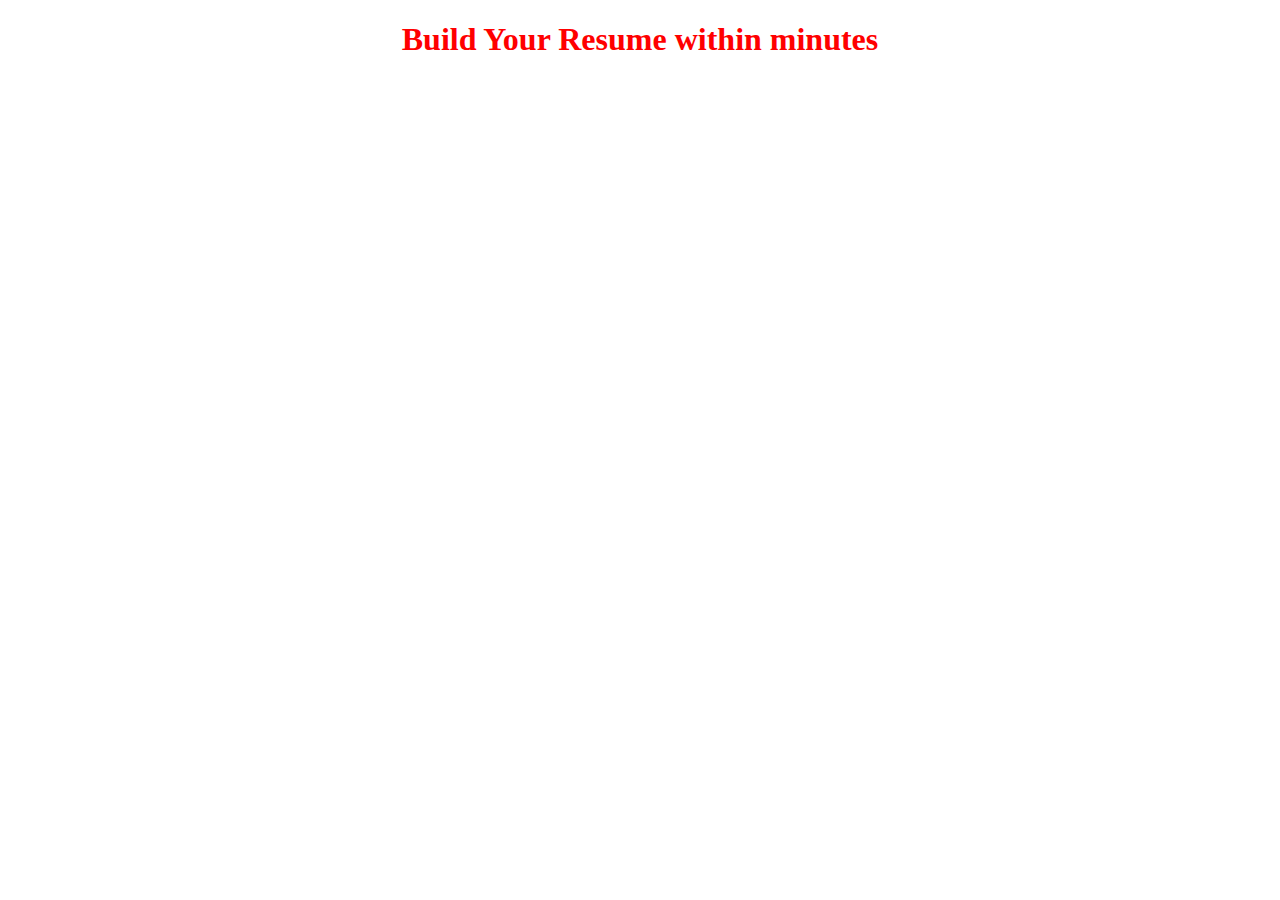
==== Resume Generator/index.html @ a1409070 "updated" ====
<!DOCTYPE html>
<html lang="en">
<head>
    <meta charset="UTF-8">
    <meta name="viewport" content="width=device-width, initial-scale=1.0">
    <title>Resume Generator</title>
    <link rel="stylesheet" href="style.css">
</head>
<body>
    <h1>Build Your Resume within minutes</h1>

    <script src="app.js"></script>
</body>
</html>
---- Resume Generator/style.css ----
h1{
    text-align: center;
    font-family: cursive;
    color:red;
}
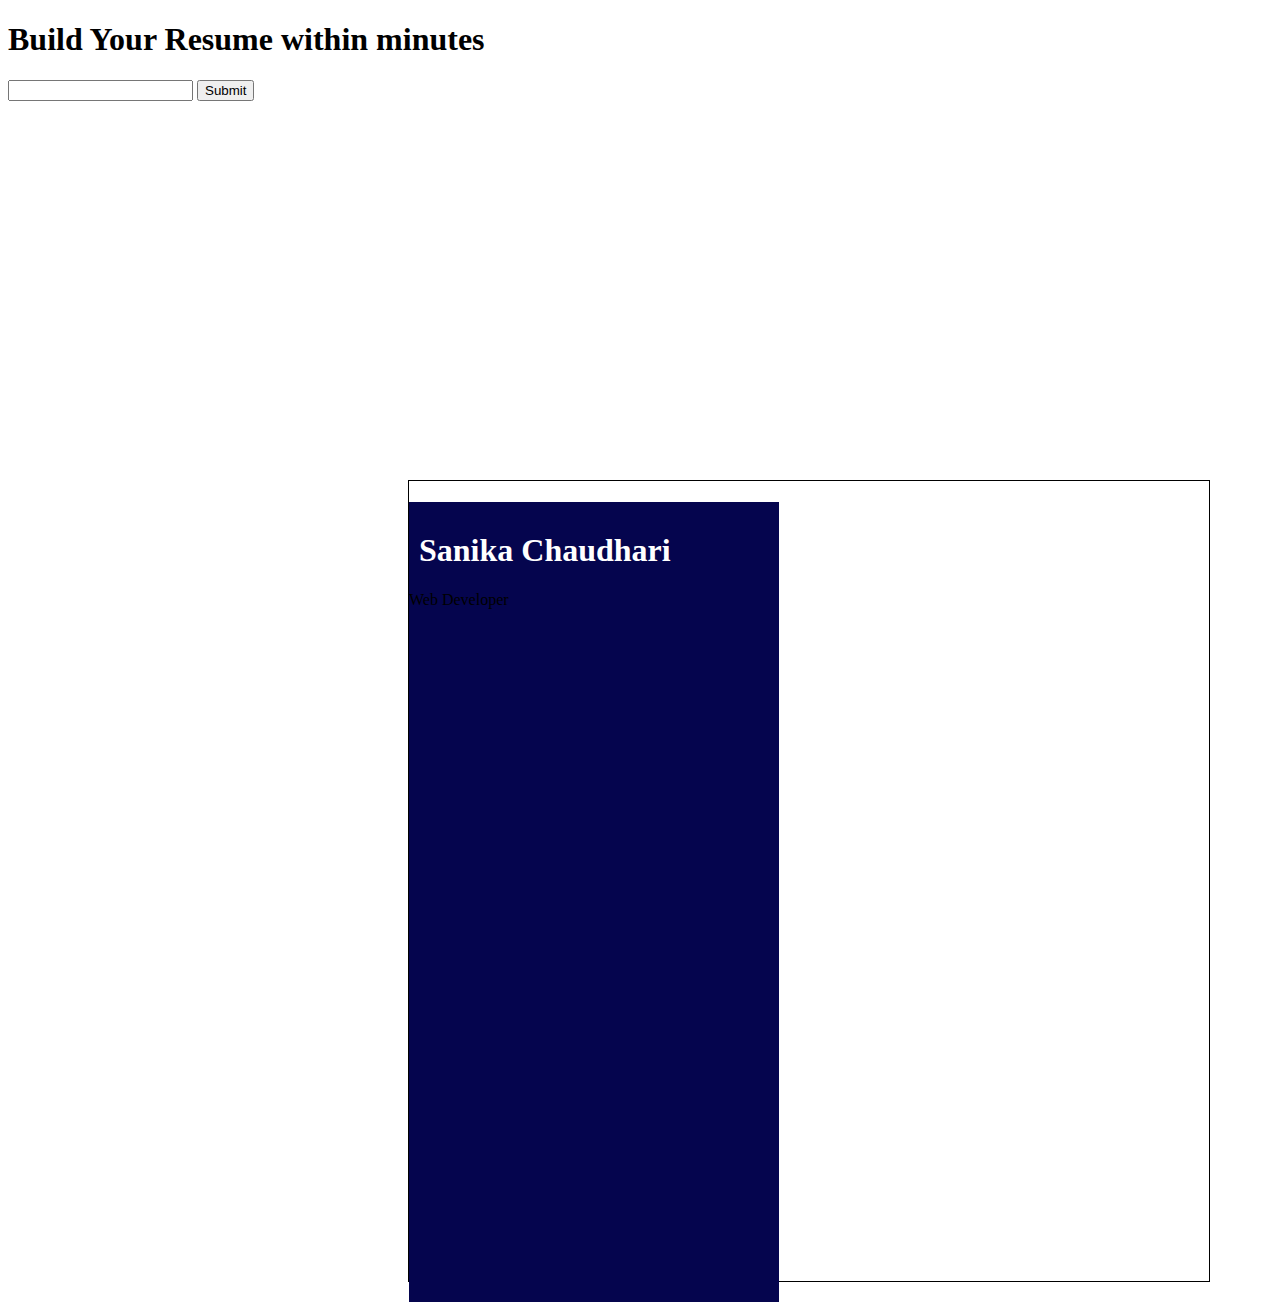
==== commit 889b886f: "done" ====
--- a/Resume Generator/index.html
+++ b/Resume Generator/index.html
@@ -4,11 +4,25 @@
     <meta charset="UTF-8">
     <meta name="viewport" content="width=device-width, initial-scale=1.0">
     <title>Resume Generator</title>
+    <link href="https://cdn.jsdelivr.net/npm/bootstrap@5.3.1/dist/css/bootstrap.min.css" rel="stylesheet" integrity="sha384-4bw+/aepP/YC94hEpVNVgiZdgIC5+VKNBQNGCHeKRQN+PtmoHDEXuppvnDJzQIu9" crossorigin="anonymous">
     <link rel="stylesheet" href="style.css">
 </head>
 <body>
     <h1>Build Your Resume within minutes</h1>
+    
+    <div class="box">
+        <input type="text">
+        <button id="save">Submit</button>
+    </div>
+    <div class="resume">
+        <div class="box1">
+            <h1 id="name">Sanika Chaudhari</h1>
+            <p id="title">Web Developer</p>
+        </div>
+    </div>
+    
 
     <script src="app.js"></script>
+    <script src="https://cdn.jsdelivr.net/npm/bootstrap@5.3.1/dist/js/bootstrap.bundle.min.js" integrity="sha384-HwwvtgBNo3bZJJLYd8oVXjrBZt8cqVSpeBNS5n7C8IVInixGAoxmnlMuBnhbgrkm" crossorigin="anonymous"></script>
 </body>
 </html>--- a/Resume Generator/style.css
+++ b/Resume Generator/style.css
@@ -1,5 +1,31 @@
-h1{
+/* h1{
     text-align: center;
     font-family: cursive;
     color:red;
-}+    margin-top: 20px;
+} */
+.box{
+    width:500px;
+    height: 400px;
+    /* border: 1px solid black; */
+}
+.resume{
+    width:800px;
+    height: 800px;
+    border:1px solid black;
+    margin-left: 400px;
+}
+.resume .box1{
+    width:370px;
+    height: 800px;
+    background-color: rgb(5, 5, 78);
+}
+.resume .box1 h1{
+    color: white;
+    padding-top: 30px;
+    margin-left: 10px;
+}
+.resume .box1 #title p{
+    color: white;
+    margin-top: 5px;
+}
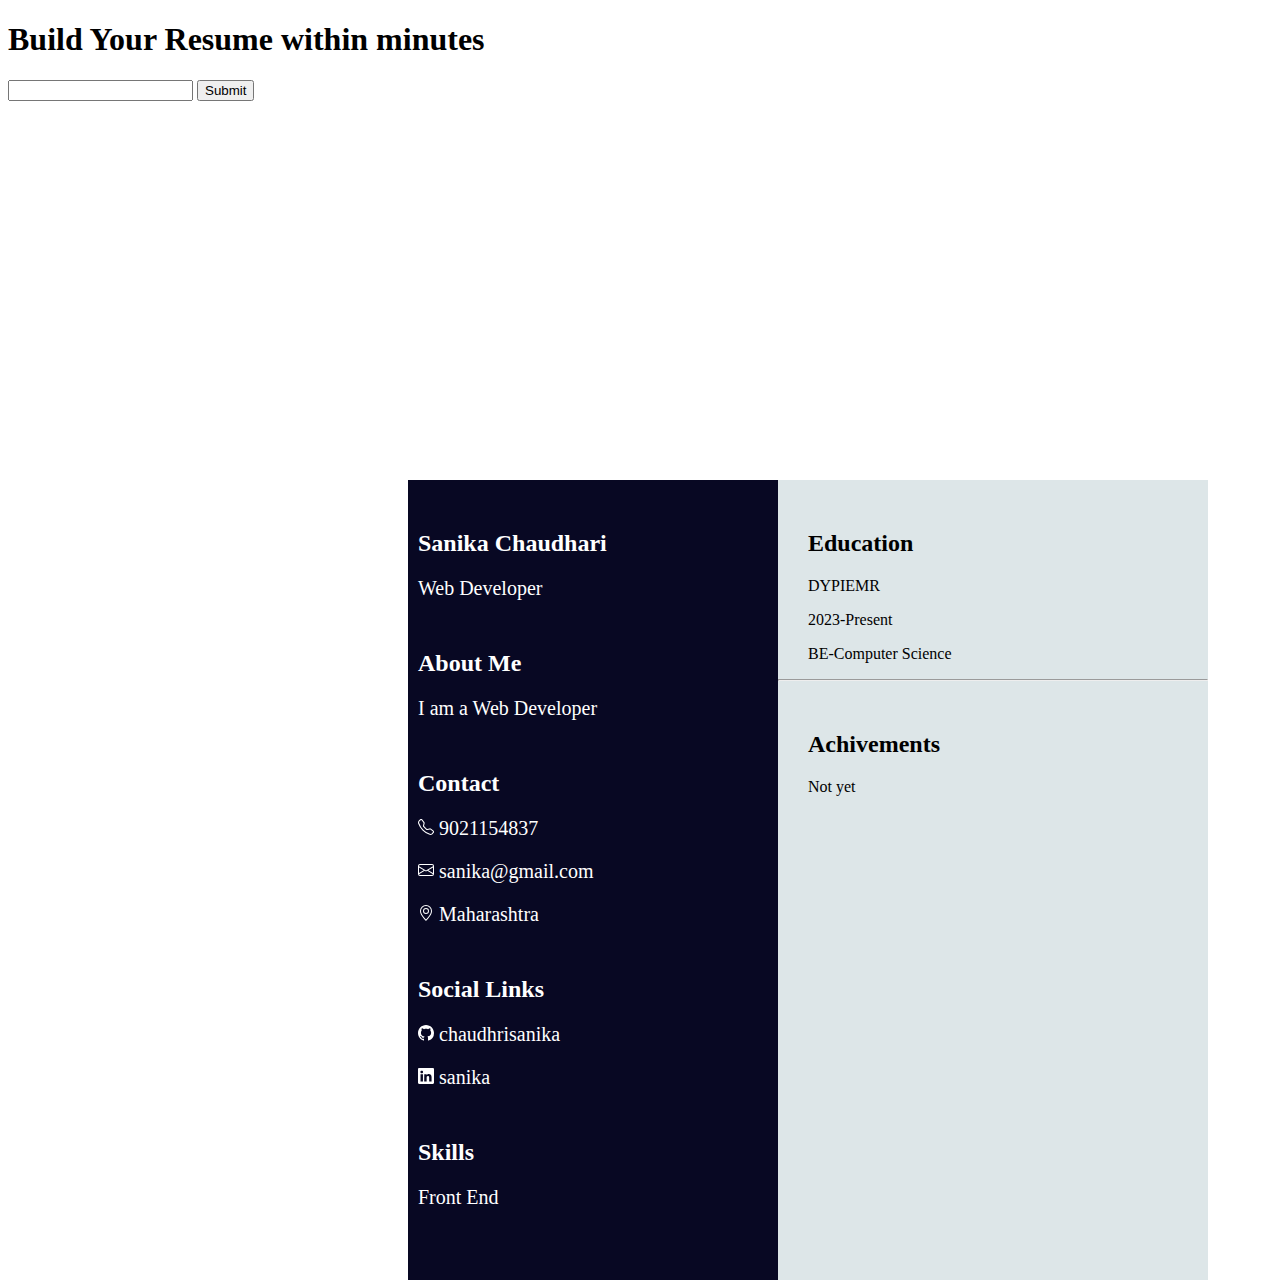
==== commit ca5b2fb8: "updated" ====
--- a/Resume Generator/index.html
+++ b/Resume Generator/index.html
@@ -16,8 +16,39 @@
     </div>
     <div class="resume">
         <div class="box1">
-            <h1 id="name">Sanika Chaudhari</h1>
+            <h2 id="name">Sanika Chaudhari</h2>
             <p id="title">Web Developer</p>
+            <h2>About Me</h2>
+            <p>I am a Web Developer</p>
+            <h2>Contact</h2>
+            <p><svg xmlns="http://www.w3.org/2000/svg" width="16" height="16" fill="currentColor" class="bi bi-telephone" viewBox="0 0 16 16">
+                <path d="M3.654 1.328a.678.678 0 0 0-1.015-.063L1.605 2.3c-.483.484-.661 1.169-.45 1.77a17.568 17.568 0 0 0 4.168 6.608 17.569 17.569 0 0 0 6.608 4.168c.601.211 1.286.033 1.77-.45l1.034-1.034a.678.678 0 0 0-.063-1.015l-2.307-1.794a.678.678 0 0 0-.58-.122l-2.19.547a1.745 1.745 0 0 1-1.657-.459L5.482 8.062a1.745 1.745 0 0 1-.46-1.657l.548-2.19a.678.678 0 0 0-.122-.58L3.654 1.328zM1.884.511a1.745 1.745 0 0 1 2.612.163L6.29 2.98c.329.423.445.974.315 1.494l-.547 2.19a.678.678 0 0 0 .178.643l2.457 2.457a.678.678 0 0 0 .644.178l2.189-.547a1.745 1.745 0 0 1 1.494.315l2.306 1.794c.829.645.905 1.87.163 2.611l-1.034 1.034c-.74.74-1.846 1.065-2.877.702a18.634 18.634 0 0 1-7.01-4.42 18.634 18.634 0 0 1-4.42-7.009c-.362-1.03-.037-2.137.703-2.877L1.885.511z"/>
+              </svg>  9021154837</p>
+            <p><svg xmlns="http://www.w3.org/2000/svg" width="16" height="16" fill="currentColor" class="bi bi-envelope" viewBox="0 0 16 16">
+                <path d="M0 4a2 2 0 0 1 2-2h12a2 2 0 0 1 2 2v8a2 2 0 0 1-2 2H2a2 2 0 0 1-2-2V4Zm2-1a1 1 0 0 0-1 1v.217l7 4.2 7-4.2V4a1 1 0 0 0-1-1H2Zm13 2.383-4.708 2.825L15 11.105V5.383Zm-.034 6.876-5.64-3.471L8 9.583l-1.326-.795-5.64 3.47A1 1 0 0 0 2 13h12a1 1 0 0 0 .966-.741ZM1 11.105l4.708-2.897L1 5.383v5.722Z"/>
+              </svg>  sanika@gmail.com</p>
+            <p><svg xmlns="http://www.w3.org/2000/svg" width="16" height="16" fill="currentColor" class="bi bi-geo-alt" viewBox="0 0 16 16">
+                <path d="M12.166 8.94c-.524 1.062-1.234 2.12-1.96 3.07A31.493 31.493 0 0 1 8 14.58a31.481 31.481 0 0 1-2.206-2.57c-.726-.95-1.436-2.008-1.96-3.07C3.304 7.867 3 6.862 3 6a5 5 0 0 1 10 0c0 .862-.305 1.867-.834 2.94zM8 16s6-5.686 6-10A6 6 0 0 0 2 6c0 4.314 6 10 6 10z"/>
+                <path d="M8 8a2 2 0 1 1 0-4 2 2 0 0 1 0 4zm0 1a3 3 0 1 0 0-6 3 3 0 0 0 0 6z"/>
+              </svg>  Maharashtra</p>
+            <h2>Social Links</h2>
+            <p><svg xmlns="http://www.w3.org/2000/svg" width="16" height="16" fill="currentColor" class="bi bi-github" viewBox="0 0 16 16">
+                <path d="M8 0C3.58 0 0 3.58 0 8c0 3.54 2.29 6.53 5.47 7.59.4.07.55-.17.55-.38 0-.19-.01-.82-.01-1.49-2.01.37-2.53-.49-2.69-.94-.09-.23-.48-.94-.82-1.13-.28-.15-.68-.52-.01-.53.63-.01 1.08.58 1.23.82.72 1.21 1.87.87 2.33.66.07-.52.28-.87.51-1.07-1.78-.2-3.64-.89-3.64-3.95 0-.87.31-1.59.82-2.15-.08-.2-.36-1.02.08-2.12 0 0 .67-.21 2.2.82.64-.18 1.32-.27 2-.27.68 0 1.36.09 2 .27 1.53-1.04 2.2-.82 2.2-.82.44 1.1.16 1.92.08 2.12.51.56.82 1.27.82 2.15 0 3.07-1.87 3.75-3.65 3.95.29.25.54.73.54 1.48 0 1.07-.01 1.93-.01 2.2 0 .21.15.46.55.38A8.012 8.012 0 0 0 16 8c0-4.42-3.58-8-8-8z"/>
+              </svg>  chaudhrisanika</p>
+            <p> <svg xmlns="http://www.w3.org/2000/svg" width="16" height="16" fill="currentColor" class="bi bi-linkedin" viewBox="0 0 16 16">
+                <path d="M0 1.146C0 .513.526 0 1.175 0h13.65C15.474 0 16 .513 16 1.146v13.708c0 .633-.526 1.146-1.175 1.146H1.175C.526 16 0 15.487 0 14.854V1.146zm4.943 12.248V6.169H2.542v7.225h2.401zm-1.2-8.212c.837 0 1.358-.554 1.358-1.248-.015-.709-.52-1.248-1.342-1.248-.822 0-1.359.54-1.359 1.248 0 .694.521 1.248 1.327 1.248h.016zm4.908 8.212V9.359c0-.216.016-.432.08-.586.173-.431.568-.878 1.232-.878.869 0 1.216.662 1.216 1.634v3.865h2.401V9.25c0-2.22-1.184-3.252-2.764-3.252-1.274 0-1.845.7-2.165 1.193v.025h-.016a5.54 5.54 0 0 1 .016-.025V6.169h-2.4c.03.678 0 7.225 0 7.225h2.4z"/>
+              </svg>  sanika</p>
+            <h2>Skills</h2>
+            <p>Front End</p>
+        </div>
+        <div class="box2">
+            <h2>Education</h2>
+            <p>DYPIEMR</p>
+            <p>2023-Present</p>
+            <p>BE-Computer Science</p>
+            <hr>
+            <h2>Achivements</h2>
+            <p>Not yet</p>
         </div>
     </div>
     
--- a/Resume Generator/style.css
+++ b/Resume Generator/style.css
@@ -12,20 +12,38 @@
 .resume{
     width:800px;
     height: 800px;
-    border:1px solid black;
+    /* border:1px solid black; */
     margin-left: 400px;
+    display: flex;
+    flex-direction: row;
 }
 .resume .box1{
     width:370px;
     height: 800px;
-    background-color: rgb(5, 5, 78);
+    background-color: rgb(8, 8, 35);
 }
-.resume .box1 h1{
+.resume .box1 h2{
     color: white;
     padding-top: 30px;
     margin-left: 10px;
 }
-.resume .box1 #title p{
+.resume .box1 p{
     color: white;
-    margin-top: 5px;
+   padding-top: 0px;
+    margin-left: 10px;
+    font-size: 20px;
 }
+.resume .box2{
+    width:430px;
+    height:800px;
+    background-color: rgb(221, 230, 232);
+}
+.resume .box2 h2{
+    margin-top: 50px;
+    margin-left: 30px;
+    font-weight: 700;
+}
+.resume .box2 p{
+    margin-top: 10px;
+    margin-left: 30px;
+}
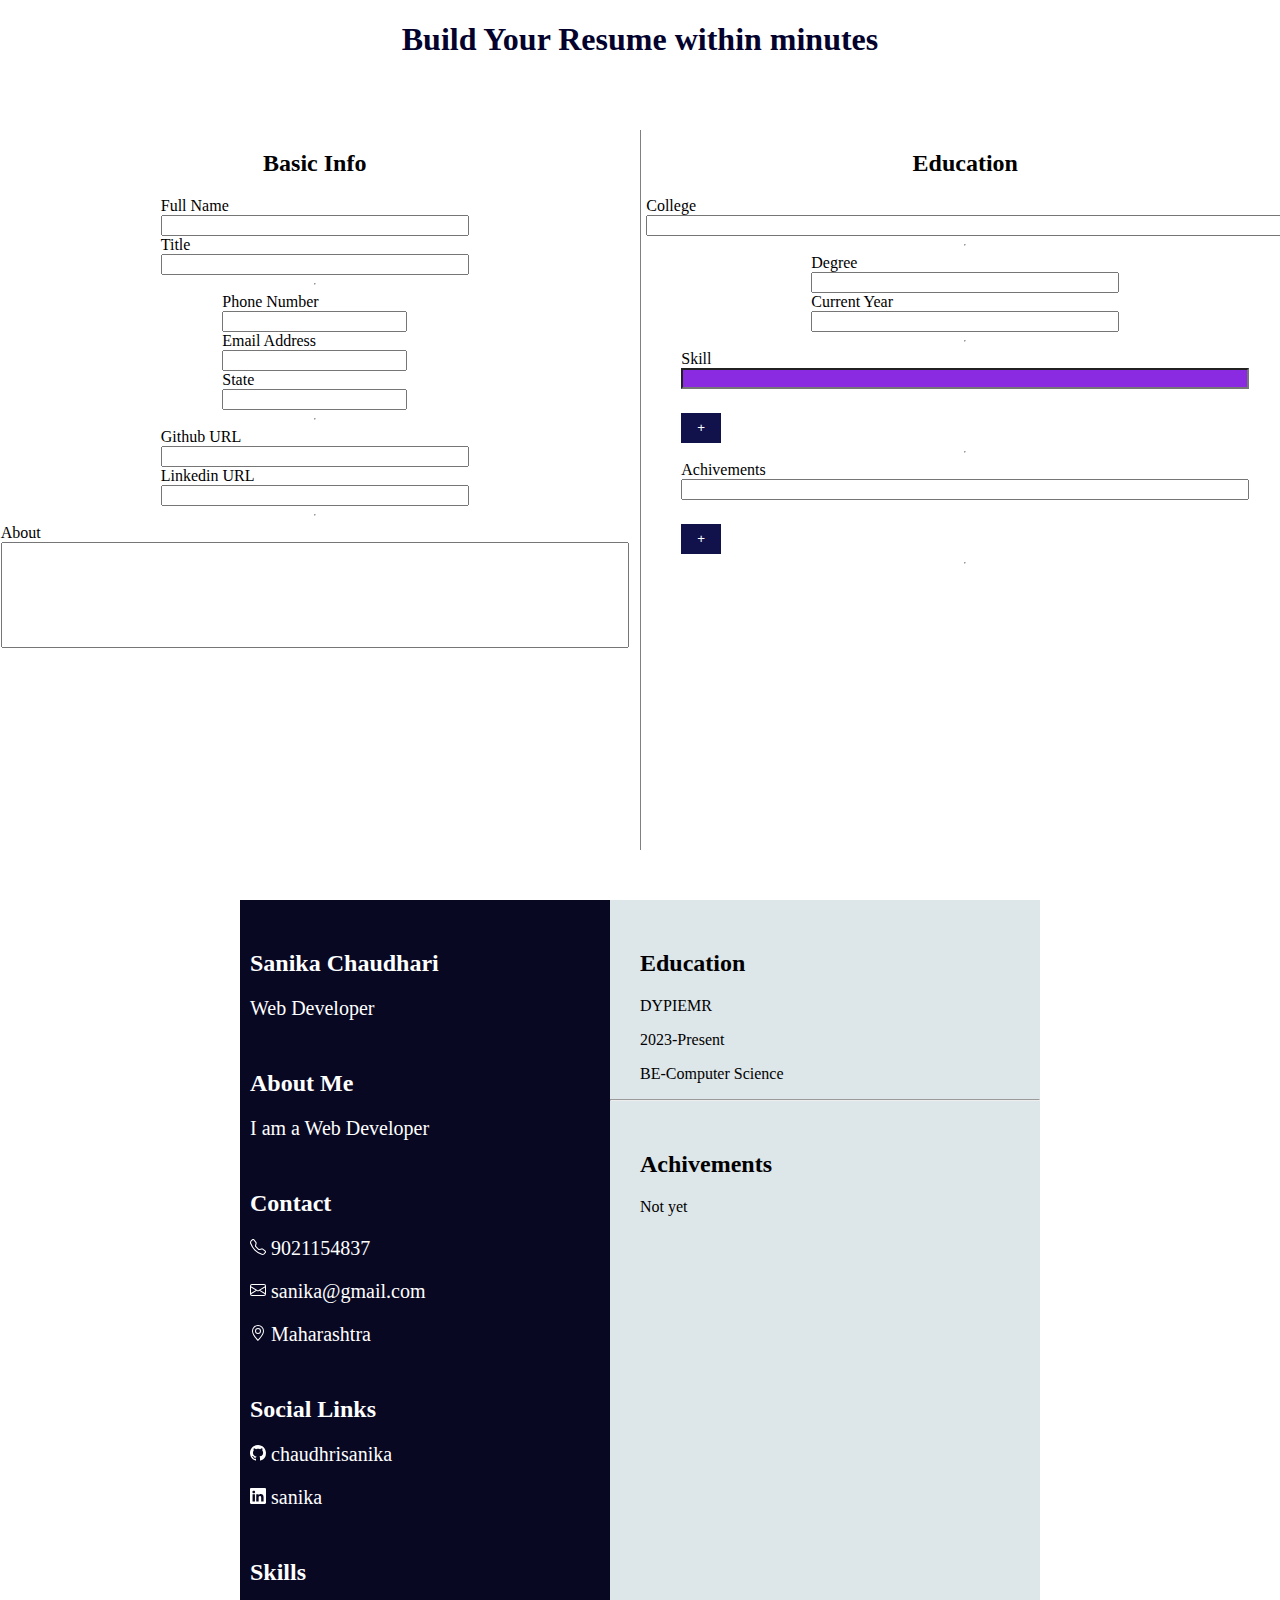
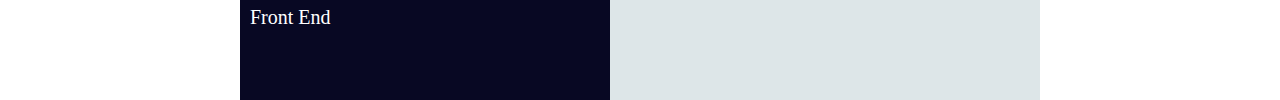
==== commit 2530fdcb: "done" ====
--- a/Resume Generator/index.html
+++ b/Resume Generator/index.html
@@ -9,11 +9,96 @@
 </head>
 <body>
     <h1>Build Your Resume within minutes</h1>
-    
-    <div class="box">
-        <input type="text">
-        <button id="save">Submit</button>
+    <form>
+    <div class="inputt">
+      <div class="part1">
+      <h2>Basic Info</h2>
+        
+          <div class="row">
+            <div class="col">
+          <label for="name">Full Name</label><br>
+          <input type="text" id="name">
+        </div>
+        <div class="col">
+          <label for="title">Title</label><br>
+          <input type="text" id="title">
+        </div>
+          </div><hr>
+          <div class="row">
+            <div class="col">
+              <label for="phone">Phone Number</label><br>
+              <input type="number" id="phone">
+            </div>
+            <div class="col">
+              <label for="email">Email Address</label><br>
+              <input type="email" id="mail">
+            </div>
+            <div class="col">
+              <label for="state">State</label><br>
+              <input type="text" id="state">
+            </div>
+          </div><hr>
+          <div class="row">
+            <div class="col">
+              <label for="git">Github URL</label><br>
+              <input type="url" id="git">
+            </div>
+            <div class="col">
+              <label for="linkedin">Linkedin URL</label><br>
+              <input type="url" id="linkedin">
+            </div>
+          </div><hr>
+          <div class="row">
+            <div class="col">
+              <label for="about">About</label><br>
+            <input type="text" id="about">
+            </div>
+          </div>
+          
+        </div>
+        <div class="part2">
+          <h2>Education</h2>
+          <div class="row">
+            <div class="col">
+              <label for="college">College</label><br>
+              <input type="text" id="college">
+            </div>
+          </div><hr>
+          <div class="row">
+            <div class="col">
+              <label for="degree">Degree</label><br>
+              <input type="text" id="degree">
+            </div>
+            <div class="col">
+              <label for="year">Current Year</label><br>
+              <input type="text" id="year">
+            </div>
+          </div><hr>
+          <div class="row">
+            <div class="col" id="sk">
+              
+              <label for="skill">Skill</label><br>
+              
+              <input type="text" class="skill">
+             
+            </div>
+            <div class="col">
+              <button id="btn1">+</button>
+            </div>
+          </div><hr>
+          <div class="row">
+            <div class="col">
+              <label for="achive">Achivements</label><br>
+              <input type="text" id="achive">
+            </div>
+            <div class="col">
+              <button id="btn2">+</button>
+            </div>
+          </div><hr>
+        </div>
+        
     </div>
+  </form>
     <div class="resume">
         <div class="box1">
             <h2 id="name">Sanika Chaudhari</h2>
--- a/Resume Generator/style.css
+++ b/Resume Generator/style.css
@@ -1,19 +1,79 @@
-/* h1{
+body{
+    margin: 0;
+    display: flex;
+    justify-content: center;
+    align-items: center;
+    flex-direction: column;
+}
+h1{
+    color:rgb(2, 2, 45);
     text-align: center;
-    font-family: cursive;
-    color:red;
-    margin-top: 20px;
+}
+.inputt{
+    width:1300px;
+    height: 80vh;
+    /* border: 1px solid black; */
+    margin-top: 50px;
+    display: flex;
+    flex-direction: row;
+}
+.inputt .part1{
+    width:50%;
+    height: 100%;
+    border-right: 1px solid grey;
+    display: flex;
+    flex-direction: column;
+    align-items: center;
+    /* margin-left: 5px; */
+}
+#name,#title,#git,#linkedin,#degree,#year{
+    width: 300px;
+    /* margin-left: 5px; */
+}
+#about{
+    height: 100px;
+    width: 620px;
+}
+.inputt .part2{
+    width:50%;
+    height: 100%;
+    /* : 1px solid blborderack; */
+    display: flex;
+    flex-direction: column;
+    align-items: center;
+}
+#college{
+    width:630px;
+}
+/* #skills{
+    width:800px;
 } */
-.box{
-    width:500px;
-    height: 400px;
-    /* border: 1px solid black; */
+.part2 #btn1,#btn2{
+    /* margin:7px 0 0 17em; */
+    width: 40px;
+    height: 30px;
+    border: none;
+    background-color: rgb(17, 17, 75);
+    color: white;
+    margin-top: 24px;
 }
+.skill{
+    width:560px;
+    background-color: blueviolet;
+}
+#achive{
+    width:560px;
+}
+
+
+
+
 .resume{
     width:800px;
     height: 800px;
     /* border:1px solid black; */
-    margin-left: 400px;
+    /* margin-left: 400px; */
+    margin-top: 50px;
     display: flex;
     flex-direction: row;
 }
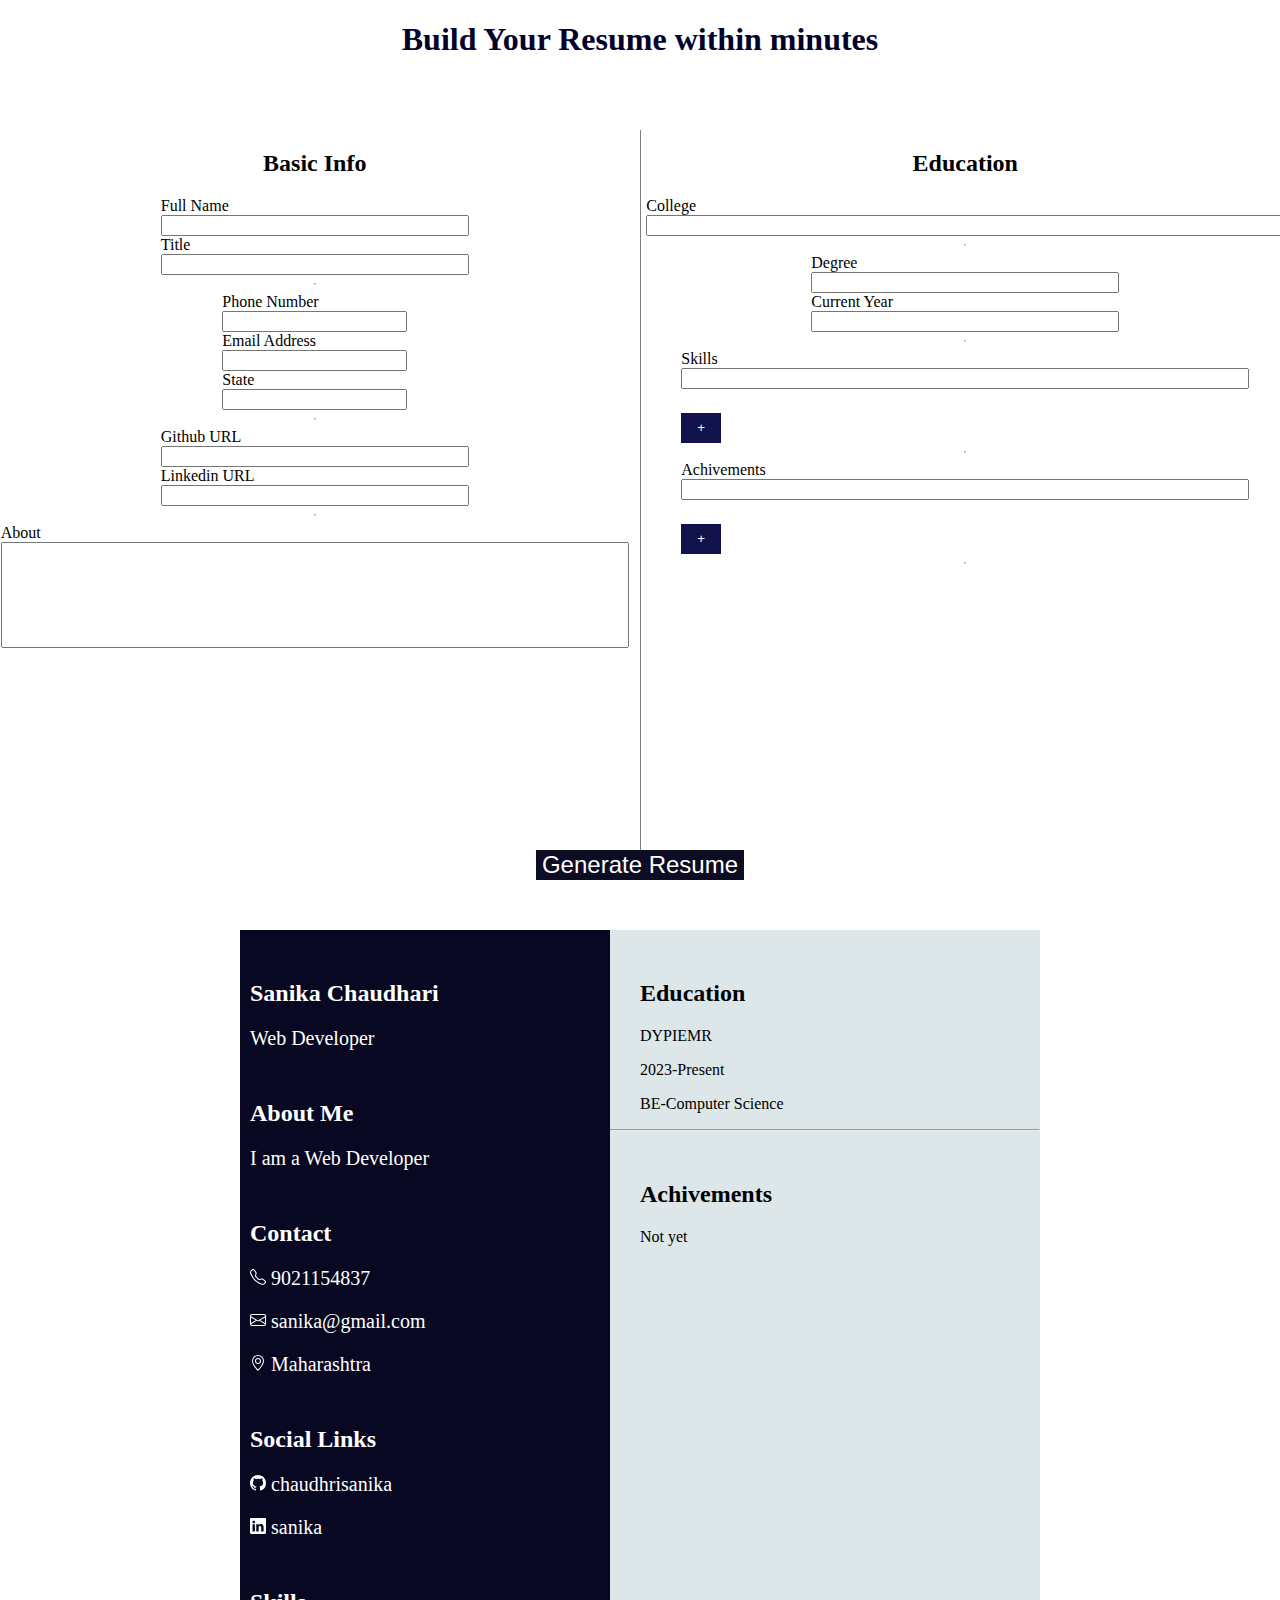
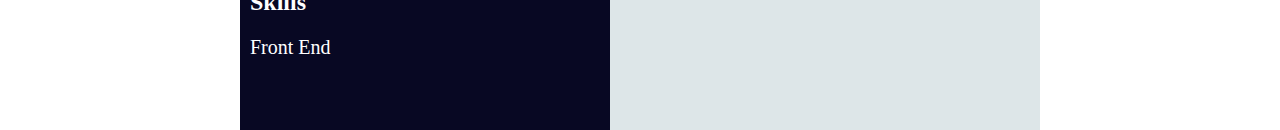
==== commit 4be31eb2: "done" ====
--- a/Resume Generator/index.html
+++ b/Resume Generator/index.html
@@ -9,7 +9,7 @@
 </head>
 <body>
     <h1>Build Your Resume within minutes</h1>
-    <form>
+    
     <div class="inputt">
       <div class="part1">
       <h2>Basic Info</h2>
@@ -27,10 +27,10 @@
           <div class="row">
             <div class="col">
               <label for="phone">Phone Number</label><br>
-              <input type="number" id="phone">
+              <input type="text" id="phone">
             </div>
             <div class="col">
-              <label for="email">Email Address</label><br>
+              <label for="mail">Email Address</label><br>
               <input type="email" id="mail">
             </div>
             <div class="col">
@@ -75,12 +75,9 @@
             </div>
           </div><hr>
           <div class="row">
-            <div class="col" id="sk">
-              
-              <label for="skill">Skill</label><br>
-              
-              <input type="text" class="skill">
-             
+            <div class="col">
+              <label for="skill">Skills</label><br>
+              <input type="text" id="skill">
             </div>
             <div class="col">
               <button id="btn1">+</button>
@@ -98,46 +95,47 @@
         </div>
         
     </div>
+    <div >
+      <button id="generate">Generate Resume</button>
+    </div>
   </form>
     <div class="resume">
         <div class="box1">
-            <h2 id="name">Sanika Chaudhari</h2>
-            <p id="title">Web Developer</p>
+            <h2 id="namer">Sanika Chaudhari</h2>
+            <p id="titler">Web Developer</p>
             <h2>About Me</h2>
-            <p>I am a Web Developer</p>
+            <p id="aboutr">I am a Web Developer</p>
             <h2>Contact</h2>
-            <p><svg xmlns="http://www.w3.org/2000/svg" width="16" height="16" fill="currentColor" class="bi bi-telephone" viewBox="0 0 16 16">
+            <p id="phoner"><svg xmlns="http://www.w3.org/2000/svg" width="16" height="16" fill="currentColor" class="bi bi-telephone" viewBox="0 0 16 16">
                 <path d="M3.654 1.328a.678.678 0 0 0-1.015-.063L1.605 2.3c-.483.484-.661 1.169-.45 1.77a17.568 17.568 0 0 0 4.168 6.608 17.569 17.569 0 0 0 6.608 4.168c.601.211 1.286.033 1.77-.45l1.034-1.034a.678.678 0 0 0-.063-1.015l-2.307-1.794a.678.678 0 0 0-.58-.122l-2.19.547a1.745 1.745 0 0 1-1.657-.459L5.482 8.062a1.745 1.745 0 0 1-.46-1.657l.548-2.19a.678.678 0 0 0-.122-.58L3.654 1.328zM1.884.511a1.745 1.745 0 0 1 2.612.163L6.29 2.98c.329.423.445.974.315 1.494l-.547 2.19a.678.678 0 0 0 .178.643l2.457 2.457a.678.678 0 0 0 .644.178l2.189-.547a1.745 1.745 0 0 1 1.494.315l2.306 1.794c.829.645.905 1.87.163 2.611l-1.034 1.034c-.74.74-1.846 1.065-2.877.702a18.634 18.634 0 0 1-7.01-4.42 18.634 18.634 0 0 1-4.42-7.009c-.362-1.03-.037-2.137.703-2.877L1.885.511z"/>
-              </svg>  9021154837</p>
-            <p><svg xmlns="http://www.w3.org/2000/svg" width="16" height="16" fill="currentColor" class="bi bi-envelope" viewBox="0 0 16 16">
+              </svg> 9021154837</p>
+            <p id="mailr"><svg xmlns="http://www.w3.org/2000/svg" width="16" height="16" fill="currentColor" class="bi bi-envelope" viewBox="0 0 16 16">
                 <path d="M0 4a2 2 0 0 1 2-2h12a2 2 0 0 1 2 2v8a2 2 0 0 1-2 2H2a2 2 0 0 1-2-2V4Zm2-1a1 1 0 0 0-1 1v.217l7 4.2 7-4.2V4a1 1 0 0 0-1-1H2Zm13 2.383-4.708 2.825L15 11.105V5.383Zm-.034 6.876-5.64-3.471L8 9.583l-1.326-.795-5.64 3.47A1 1 0 0 0 2 13h12a1 1 0 0 0 .966-.741ZM1 11.105l4.708-2.897L1 5.383v5.722Z"/>
               </svg>  sanika@gmail.com</p>
-            <p><svg xmlns="http://www.w3.org/2000/svg" width="16" height="16" fill="currentColor" class="bi bi-geo-alt" viewBox="0 0 16 16">
+            <p id="stater"><svg xmlns="http://www.w3.org/2000/svg" width="16" height="16" fill="currentColor" class="bi bi-geo-alt" viewBox="0 0 16 16">
                 <path d="M12.166 8.94c-.524 1.062-1.234 2.12-1.96 3.07A31.493 31.493 0 0 1 8 14.58a31.481 31.481 0 0 1-2.206-2.57c-.726-.95-1.436-2.008-1.96-3.07C3.304 7.867 3 6.862 3 6a5 5 0 0 1 10 0c0 .862-.305 1.867-.834 2.94zM8 16s6-5.686 6-10A6 6 0 0 0 2 6c0 4.314 6 10 6 10z"/>
                 <path d="M8 8a2 2 0 1 1 0-4 2 2 0 0 1 0 4zm0 1a3 3 0 1 0 0-6 3 3 0 0 0 0 6z"/>
               </svg>  Maharashtra</p>
             <h2>Social Links</h2>
-            <p><svg xmlns="http://www.w3.org/2000/svg" width="16" height="16" fill="currentColor" class="bi bi-github" viewBox="0 0 16 16">
+            <p id="gitr"><svg xmlns="http://www.w3.org/2000/svg" width="16" height="16" fill="currentColor" class="bi bi-github" viewBox="0 0 16 16">
                 <path d="M8 0C3.58 0 0 3.58 0 8c0 3.54 2.29 6.53 5.47 7.59.4.07.55-.17.55-.38 0-.19-.01-.82-.01-1.49-2.01.37-2.53-.49-2.69-.94-.09-.23-.48-.94-.82-1.13-.28-.15-.68-.52-.01-.53.63-.01 1.08.58 1.23.82.72 1.21 1.87.87 2.33.66.07-.52.28-.87.51-1.07-1.78-.2-3.64-.89-3.64-3.95 0-.87.31-1.59.82-2.15-.08-.2-.36-1.02.08-2.12 0 0 .67-.21 2.2.82.64-.18 1.32-.27 2-.27.68 0 1.36.09 2 .27 1.53-1.04 2.2-.82 2.2-.82.44 1.1.16 1.92.08 2.12.51.56.82 1.27.82 2.15 0 3.07-1.87 3.75-3.65 3.95.29.25.54.73.54 1.48 0 1.07-.01 1.93-.01 2.2 0 .21.15.46.55.38A8.012 8.012 0 0 0 16 8c0-4.42-3.58-8-8-8z"/>
               </svg>  chaudhrisanika</p>
-            <p> <svg xmlns="http://www.w3.org/2000/svg" width="16" height="16" fill="currentColor" class="bi bi-linkedin" viewBox="0 0 16 16">
+            <p id="linkedinr"> <svg xmlns="http://www.w3.org/2000/svg" width="16" height="16" fill="currentColor" class="bi bi-linkedin" viewBox="0 0 16 16">
                 <path d="M0 1.146C0 .513.526 0 1.175 0h13.65C15.474 0 16 .513 16 1.146v13.708c0 .633-.526 1.146-1.175 1.146H1.175C.526 16 0 15.487 0 14.854V1.146zm4.943 12.248V6.169H2.542v7.225h2.401zm-1.2-8.212c.837 0 1.358-.554 1.358-1.248-.015-.709-.52-1.248-1.342-1.248-.822 0-1.359.54-1.359 1.248 0 .694.521 1.248 1.327 1.248h.016zm4.908 8.212V9.359c0-.216.016-.432.08-.586.173-.431.568-.878 1.232-.878.869 0 1.216.662 1.216 1.634v3.865h2.401V9.25c0-2.22-1.184-3.252-2.764-3.252-1.274 0-1.845.7-2.165 1.193v.025h-.016a5.54 5.54 0 0 1 .016-.025V6.169h-2.4c.03.678 0 7.225 0 7.225h2.4z"/>
               </svg>  sanika</p>
             <h2>Skills</h2>
-            <p>Front End</p>
+            <p id="skillr">Front End</p>
         </div>
         <div class="box2">
             <h2>Education</h2>
-            <p>DYPIEMR</p>
-            <p>2023-Present</p>
-            <p>BE-Computer Science</p>
+            <p id="colleger">DYPIEMR</p>
+            <p id="yearr">2023-Present</p>
+            <p id="degreer">BE-Computer Science</p>
             <hr>
             <h2>Achivements</h2>
-            <p>Not yet</p>
+            <p id="achiver">Not yet</p>
         </div>
     </div>
-    
-
     <script src="app.js"></script>
     <script src="https://cdn.jsdelivr.net/npm/bootstrap@5.3.1/dist/js/bootstrap.bundle.min.js" integrity="sha384-HwwvtgBNo3bZJJLYd8oVXjrBZt8cqVSpeBNS5n7C8IVInixGAoxmnlMuBnhbgrkm" crossorigin="anonymous"></script>
 </body>
--- a/Resume Generator/style.css
+++ b/Resume Generator/style.css
@@ -57,12 +57,18 @@
     color: white;
     margin-top: 24px;
 }
-.skill{
+/* .skill{
     width:560px;
-    background-color: blueviolet;
+    
+} */
+#achive,#skill{
+    width:560px;
 }
-#achive{
-    width:560px;
+#generate{
+    background-color: rgb(12, 12, 34);
+    color: white;
+    font-size: x-large;
+    border: none;
 }
 
 
